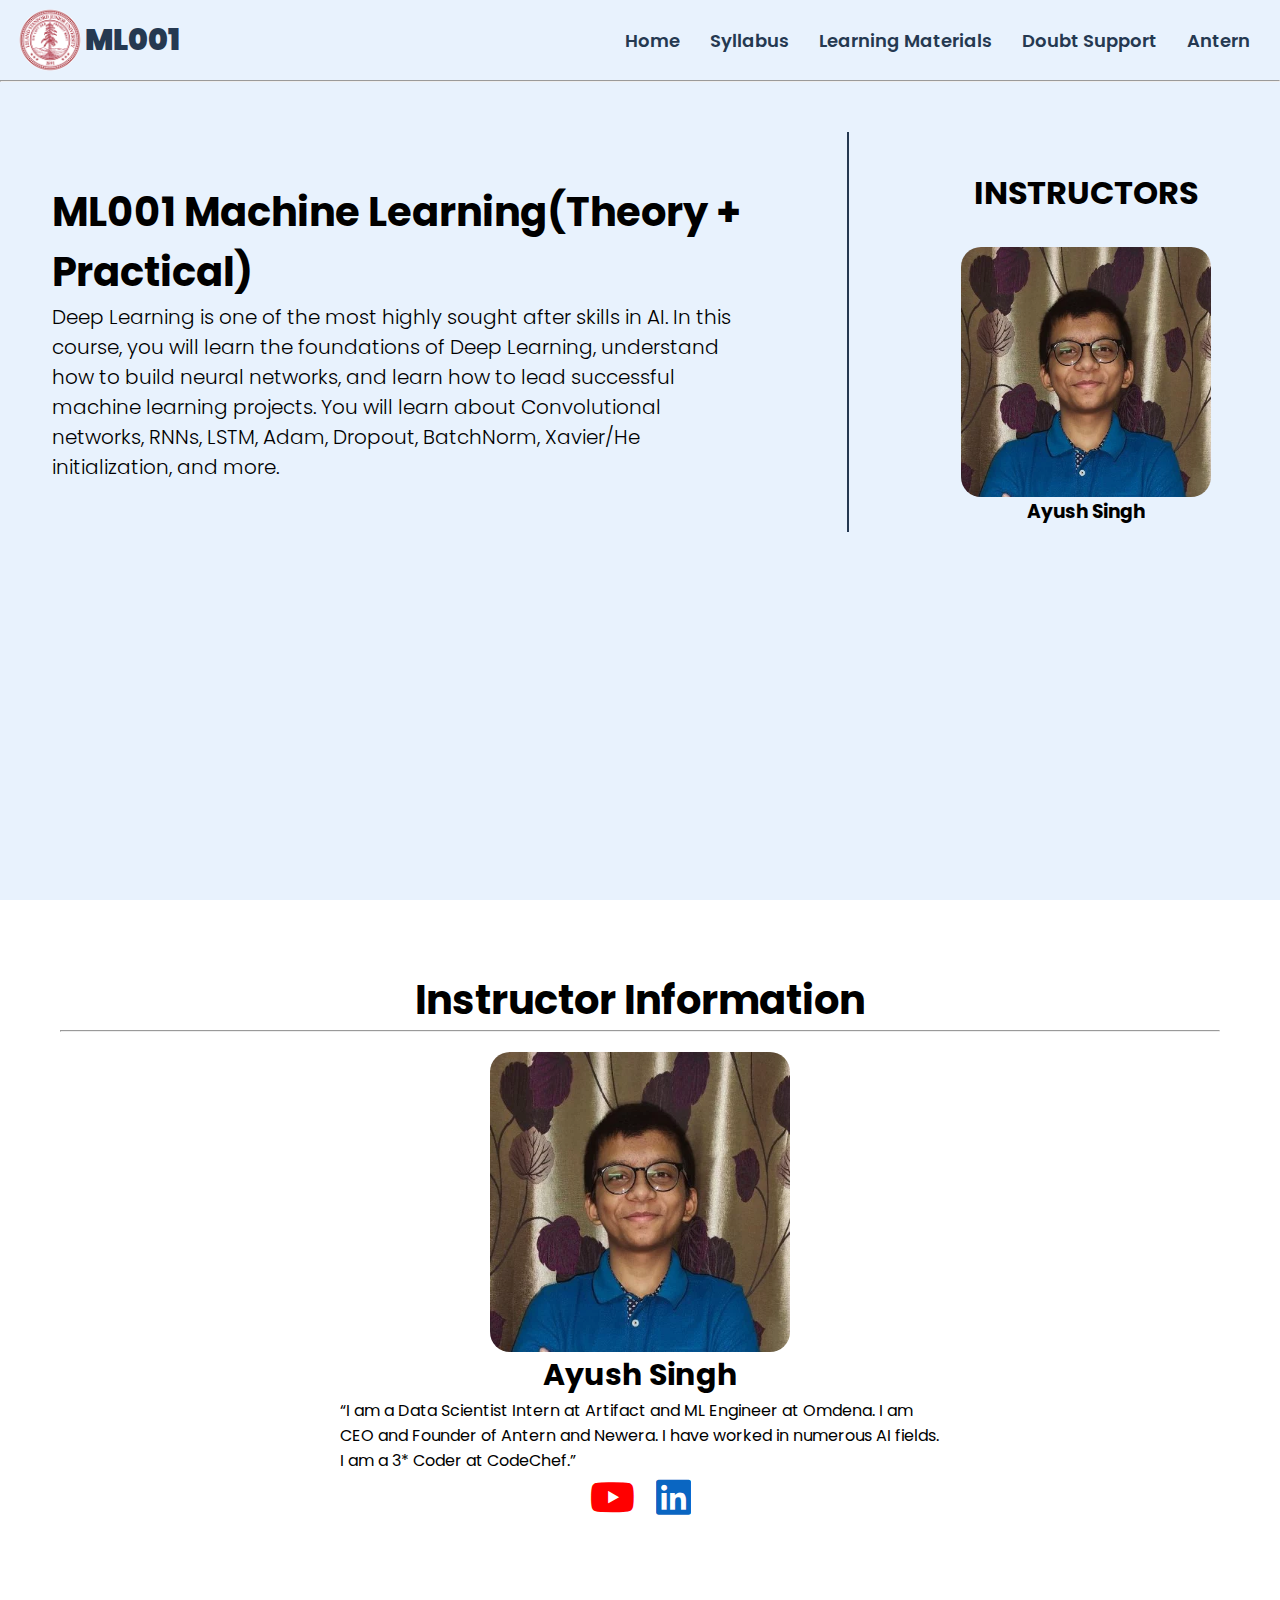
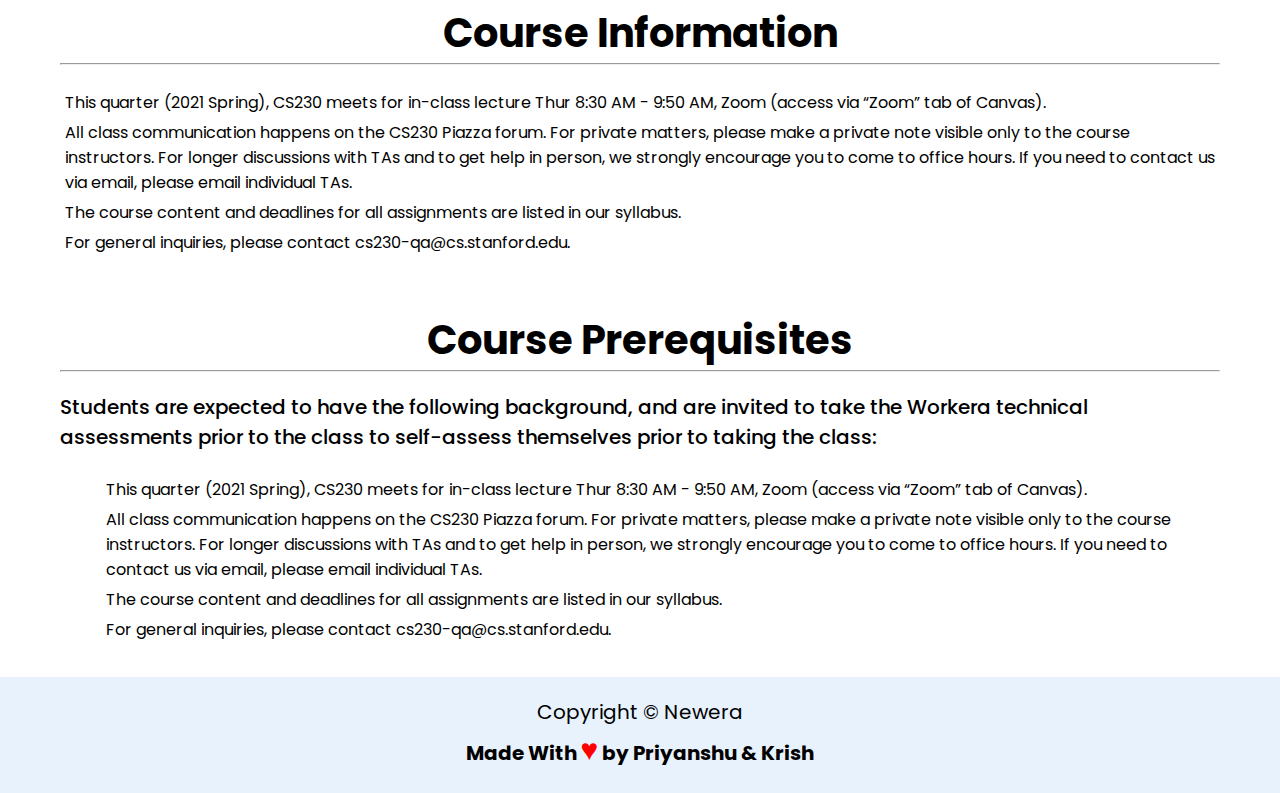
==== index.html @ dd0f0329 "files added" ====
<!DOCTYPE html>
<html lang="en">

<head>
    <meta charset="UTF-8">
    <meta http-equiv="X-UA-Compatible" content="IE=edge">
    <meta name="viewport" content="width=device-width, initial-scale=1.0">
    <title>Newera : MLOO1</title>
    <link rel="stylesheet" type="text/css" href="styles.css">
    <link rel="stylesheet" type="text/css" href="https://cdnjs.cloudflare.com/ajax/libs/font-awesome/5.15.4/css/all.min.css">
</head>

<body>
    <main class="main">
        
        <header class="header">
            <!-- Navbar Starts -->
            <nav class="navbar">
                <div class="logo">
                    <img src="./assets/stf.png">
                    <h1>ML001</h1>
                </div>
                <ul>
                    <li><a href="#">Home</a></li>
                    <li><a href="#">Syllabus</a></li>
                    <li><a href="#">Learning Materials</a></li>
                    <li><a href="./pages/doubt.html">Doubt Support</a></li>
                    <li><a href="https://antern.co/" target="_blank">Antern</a></li>
                </ul>
            </nav>
            <!-- Navbar Ends -->
            <hr>
            <section class="intro">
                <div class="text">
                    <h1>ML001 Machine Learning(Theory + Practical)</h1>
                    <p>Deep Learning is one of the most highly sought after skills in AI. In this course, you will learn the foundations of Deep Learning, understand how to build neural networks, and learn how to lead successful machine learning projects. You will learn about Convolutional networks, RNNs, LSTM, Adam, Dropout, BatchNorm, Xavier/He initialization, and more.</p>
                </div>

                <div class="hl"></div>

                <div class="instructor">
                    <h1>Instructors</h1>
                    <img src="./assets/ayush.png">
                    <h3>Ayush Singh</h3>
                </div>
            </section>

        </header>

        <section class="instructorinfo">
            <div class="title">
                <h1>Instructor Information</h1>
                <hr>
            </div>
            <div class="img">
                <img src="./assets/ayush.png" alt="Ayush Singh">
                <h1>Ayush Singh</h1>
                <p>“I am a Data Scientist Intern at Artifact and ML Engineer at Omdena. I am CEO and Founder of Antern and Newera. I have worked in numerous AI fields. I am a 3* Coder at CodeChef.”</p>
            </div>
            <div class="socials">
                <a target="_blank" class="yt" href="https://www.youtube.com/channel/UC_sl8H2k4xC9RLqyHsnDkcA"><i class="fab fa-youtube"></i></a>
                <a target="_blank" class="ln" href="https://www.linkedin.com/in/ayush-singh488/"><i class="fab fa-linkedin"></i></a>
            </div>
        </section>

        <section class="courseinfo">
            <div class="title">
                <h1>Course Information</h1>
                <hr>
            </div>
            <div class="lists">
                <ul>
                    <li>This quarter (2021 Spring), CS230 meets for in-class lecture Thur 8:30 AM - 9:50 AM, Zoom (access via “Zoom” tab of Canvas).</li>
                    <li>All class communication happens on the CS230 Piazza forum. For private matters, please make a private note visible only to the course instructors. For longer discussions with TAs and to get help in person, we strongly encourage you to come to office hours. If you need to contact us via email, please email individual TAs.</li>
                    <li>The course content and deadlines for all assignments are listed in our syllabus.</li>
                    <li>For general inquiries, please contact cs230-qa@cs.stanford.edu.</li>
                </ul>
            </div>
        </section>

        <section class="prerequisiteinfo">
            <div class="title">
                <h1>Course Prerequisites</h1>
                <hr>
            </div>
            <p>Students are expected to have the following background, and are invited to take the Workera technical assessments prior to the class to self-assess themselves prior to taking the class:</p>
            <div class="lists">
                <ul>
                    <li>This quarter (2021 Spring), CS230 meets for in-class lecture Thur 8:30 AM - 9:50 AM, Zoom (access via “Zoom” tab of Canvas).</li>
                    <li>All class communication happens on the CS230 Piazza forum. For private matters, please make a private note visible only to the course instructors. For longer discussions with TAs and to get help in person, we strongly encourage you to come to office hours. If you need to contact us via email, please email individual TAs.</li>
                    <li>The course content and deadlines for all assignments are listed in our syllabus.</li>
                    <li>For general inquiries, please contact cs230-qa@cs.stanford.edu.</li>
                </ul>
            </div>
        </section>

        <footer class="footer">
            <p>Copyright © Newera</p>
            <h1>Made With <span>♥</span> by Priyanshu & Krish</h1>
        </footer>


    </main>

</body>

</html>
---- styles.css ----
@import url('https://fonts.googleapis.com/css2?family=Poppins:wght@300;400;500;600;900&display=swap');


*{
    margin: 0;
    padding: 0;
    box-sizing: border-box;
    font-family: 'Poppins', sans-serif;
    overflow-x: hidden;
}

a{
    text-decoration: none;
}

/* Navbar Styles */
.navbar {
    display: flex;
    flex-direction: row;
    justify-content: space-between;
    align-items: center;
    padding: 5px;
    padding-left: 15px;
    padding-right: 15px;
    background-color: #E8F2FD;
}

.navbar .logo{
    display: flex;
    flex-direction: row;
    justify-content: center;
    align-items: center;
}

.navbar h1{
    font-weight: 900;
    color: #253951;
    font-size: 30px;
}

.navbar img{
    width: 70px;
    height: 70px;
}

.navbar ul{
    display: flex;
    flex-direction: row;
    justify-content: space-evenly;
    align-items: center;
}

.navbar ul li{
    list-style: none;
    margin: 15px;
    font-weight: 600;
}

.navbar ul li a{
    color: #253951;
    font-size: 18px;
}
/* Navbar Styles */

/*Intro Section*/
.header{
    height: 100vh;
    background-color: #E8F2FD;
}
.intro{
    display: flex;
    flex-direction: row;
    align-items: center;
    justify-content: space-around;
    padding: 20px;
    /*background-color: #E8F2FD;*/
}

.intro .hl{
    background-color: #253951;
    width: 2px;
    height: 400px;
    margin: 30px;
}

.intro .text{
    width: 700px;
}

.intro .text h1{
    font-size: 40px;
}

.intro .text p{
    font-size: 20px;
    font-weight: 300;
}

.intro .instructor{
    display: flex;
    flex-direction: column;
    align-items: center;
    /*justify-content: center;*/
}

.intro .instructor img{
    width: 250px;
    height: 250px;
    border-radius: 20px;
}

.intro .instructor h1{
    text-transform: uppercase;
    margin: 30px;
}

.intro .instructor p{
    margin: 10px;
}
/*Intro Section*/

/*Instructor Information*/
.instructorinfo{
    display: flex;
    flex-direction: column;
    align-items: center;
    justify-content: center;
    /*margin-top: 60px;*/
    padding-left: 60px;
    padding-right: 60px;
    margin-top: 50px;
}

.instructorinfo .title {
    width: 100%;
    text-align: center;
    margin: 20px;
}

.instructorinfo .title h1{
    font-size: 40px;
}

.instructorinfo .title hr{
    width: 100%;
}

.instructorinfo .img{
    display: flex;
    flex-direction: column;
    align-items: center;
    justify-content: center;
}

.instructorinfo .img img{
    width: 300px;
    height: auto;
    border-radius: 20px;
}

.instructorinfo .img h1{
    font-size: 30px;
}

.instructorinfo .img p{
    width: 600px;
}

.instructorinfo .socials{
    font-size: 40px;
}

.instructorinfo .socials .yt{
    color: red;
    margin: 5px;
}

.instructorinfo .socials .ln{
    color: #0A66C2;
    margin: 5px;
}


/*Instructor Information*/

/*Course Information*/
.courseinfo{
    display: flex;
    flex-direction: column;
    align-items: center;
    justify-content: center;
    /*margin-top: 60px;*/
    padding-left: 60px;
    padding-right: 60px;
    margin-top: 50px;
}

.courseinfo .title {
    width: 100%;
    text-align: center;
    margin: 20px;
}

.courseinfo .title h1{
    font-size: 40px;
}

.courseinfo .title hr{
    width: 100%;
}

.courseinfo .lists ul li{
    list-style: circle;
    font-size: 16px;
    margin: 5px;
}

/*Course Information*/

/*Prerequisite Information*/

.prerequisiteinfo{
    display: flex;
    flex-direction: column;
    align-items: center;
    justify-content: center;
    /*margin-top: 60px;*/
    padding-left: 60px;
    padding-right: 60px;
    margin-top: 30px;
}

.prerequisiteinfo .title {
    width: 100%;
    text-align: center;
    margin: 20px;
}

.prerequisiteinfo p{
    font-weight: 500;
    font-size: 20px;
    margin-bottom: 20px;
}

.prerequisiteinfo .title h1{
    font-size: 40px;
}

.prerequisiteinfo .title hr{
    width: 100%;
}

.prerequisiteinfo .lists{
    width: 93%;
}

.prerequisiteinfo .lists ul li{
    list-style: circle;
    font-size: 16px;
    margin: 5px;
}

/*Prerequisite Information*/

/*Footer*/

.footer{
    text-align: center;
    background-color: #E8F2FD;
    font-size: 10px;
    padding: 20px;
    margin-top: 30px;
}

.footer p{
    font-size: 20px;
}

.footer h1 span {
    color: red;
    font-size: 30px;
}

/*Footer*/

/*Responsiveness*/

@media only screen and (max-width: 500px) {
    /*Intro*/
    .intro .instructor{
        display: none;
    }

    .intro .hl{
        display: none;
    }

    .intro {
        width: 90%;
    }

    .intro .text h1{
        font-size: 20px;
    }

    .intro .text p{
        font-size: 15px;
    }

    /*Instructor*/
    .instructorinfo{
    display: flex;
    flex-direction: column;
    align-items: center;
    justify-content: center;
    /*margin-top: 60px;*/
    padding-left: 60px;
    padding-right: 60px;
    margin-top: 50px;
    }

    .instructorinfo .title {
        width: 100%;
        text-align: center;
        margin: 20px;
    }

    .instructorinfo .title h1{
        font-size: 30px;
    }

    .instructorinfo .title hr{
        width: 100%;
    }
    .instructorinfo .img{
        display: flex;
        flex-direction: column;
        align-items: center;
        justify-content: center;
    }

    .instructorinfo .img img{
        width: 150px;
        height: auto;
        border-radius: 20px;
    }

    .instructorinfo .img h1{
        font-size: 15px;
    }

    .instructorinfo .img p{
        width: 100%;
        text-align: center;
        font-size: 10px;
    }

    .instructorinfo .socials{
        font-size: 30px;
    }

    .instructorinfo .socials .yt{
        color: red;
        margin: 5px;
    }

    .instructorinfo .socials .ln{
        color: #0A66C2;
        margin: 5px;
    }

    .courseinfo{
        display: flex;
        flex-direction: column;
        align-items: center;
        justify-content: center;
        /*margin-top: 60px;*/
        padding-left: 60px;
        padding-right: 60px;
        margin-top: 50px;
    }

    .courseinfo .title {
        width: 100%;
        text-align: center;
        margin: 20px;
    }

    .courseinfo .title h1{
        font-size: 20px;
    }

    .courseinfo .title hr{
        width: 100%;
    }

    .courseinfo .lists ul li{
        font-size: 10px;
    }

    .prerequisiteinfo{
        display: flex;
        flex-direction: column;
        align-items: center;
        justify-content: center;
        /*margin-top: 60px;*/
        padding-left: 60px;
        padding-right: 60px;
        margin-top: 50px;
    }

    .prerequisiteinfo .title {
        width: 100%;
        text-align: center;
        margin: 20px;
    }

    .prerequisiteinfo .title h1{
        font-size: 20px;
    }

    .prerequisiteinfo .title hr{
        width: 100%;
    }

    .prerequisiteinfo .lists ul li{
        font-size: 10px;
    }
    .prerequisiteinfo p{
        font-weight: 500;
        font-size: 10px;
        margin-bottom: 20px;
    }

    .navbar {
        display: flex;
        flex-direction: column;
        justify-content: space-between;
        align-items: center;
    }

    .navbar ul li a{
        font-size: 6px;
        font-weight: 900;
    }

    .header {
        height: 80vh;
    }

    .footer h1{
        font-size: 10px;
    }
    .footer p{
        font-size: 10px;
    }

    .footer h1 span{
        font-size: 10px;
    }
}
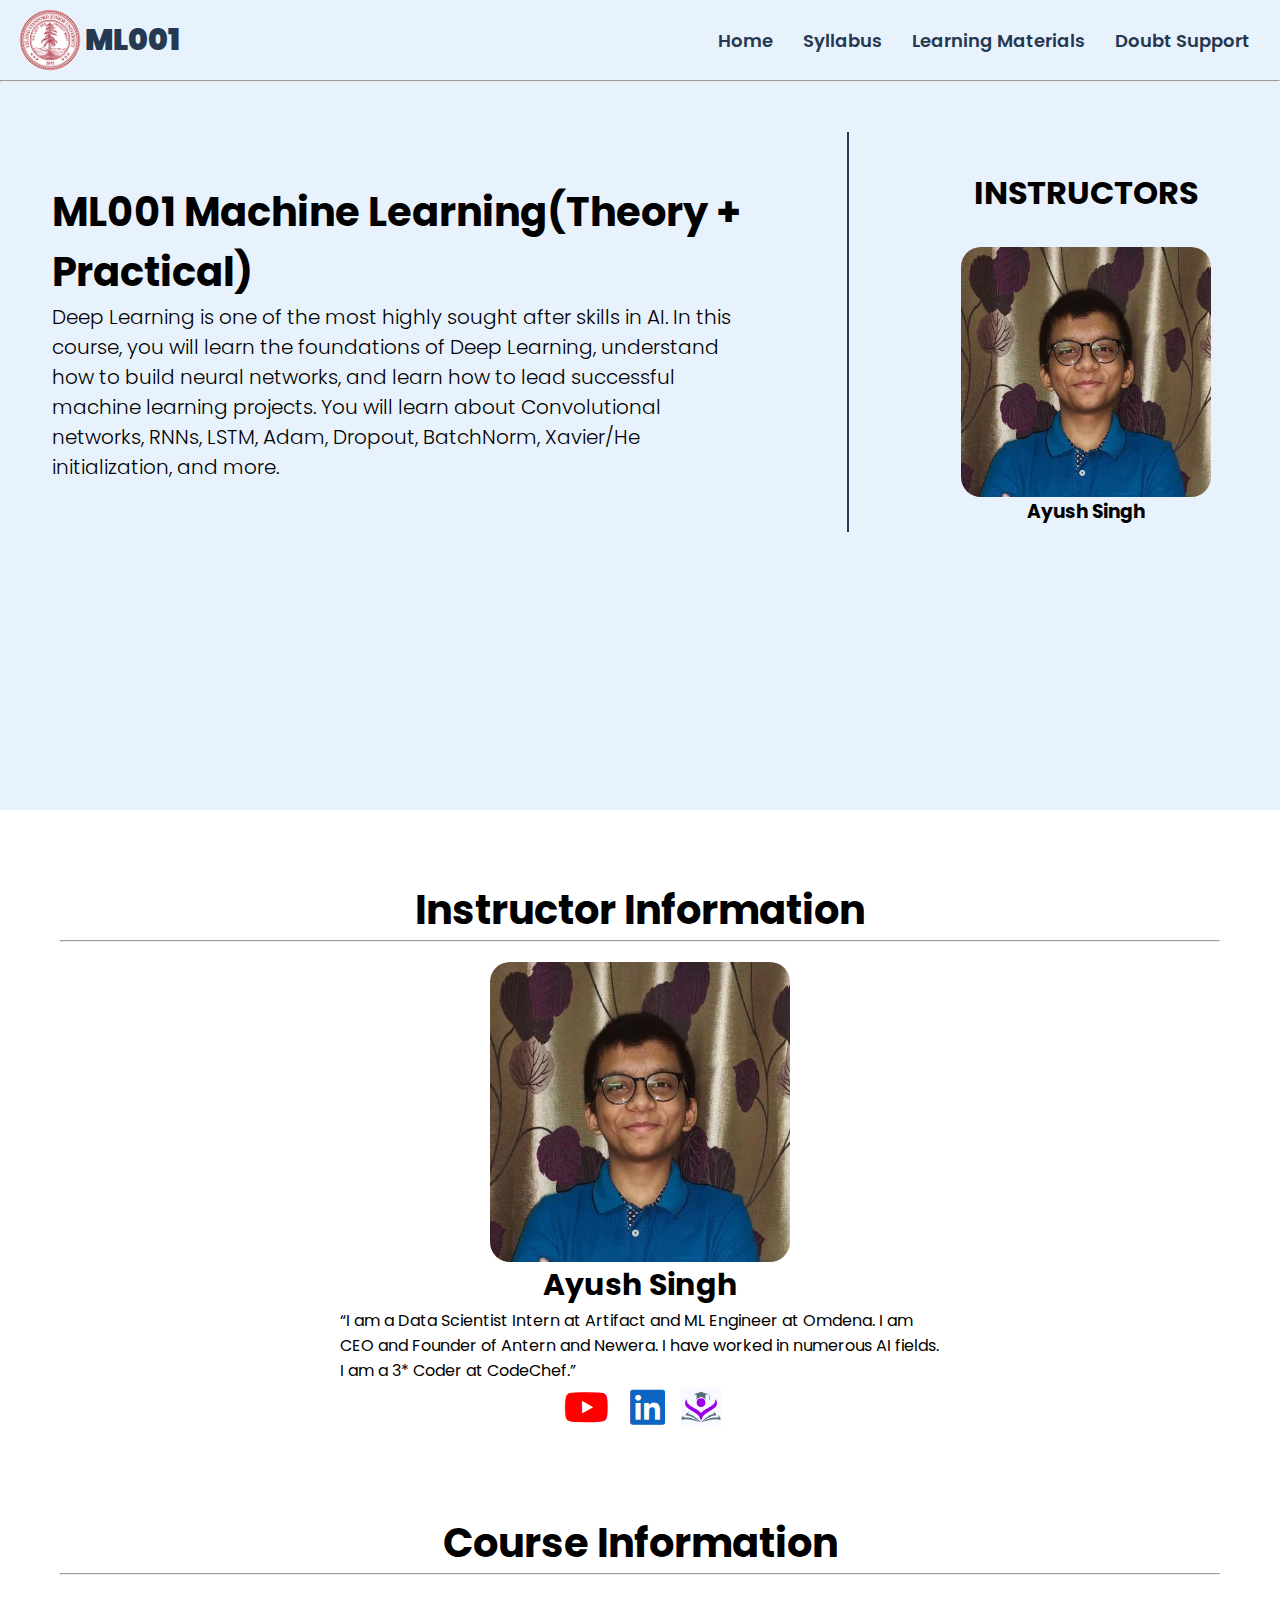
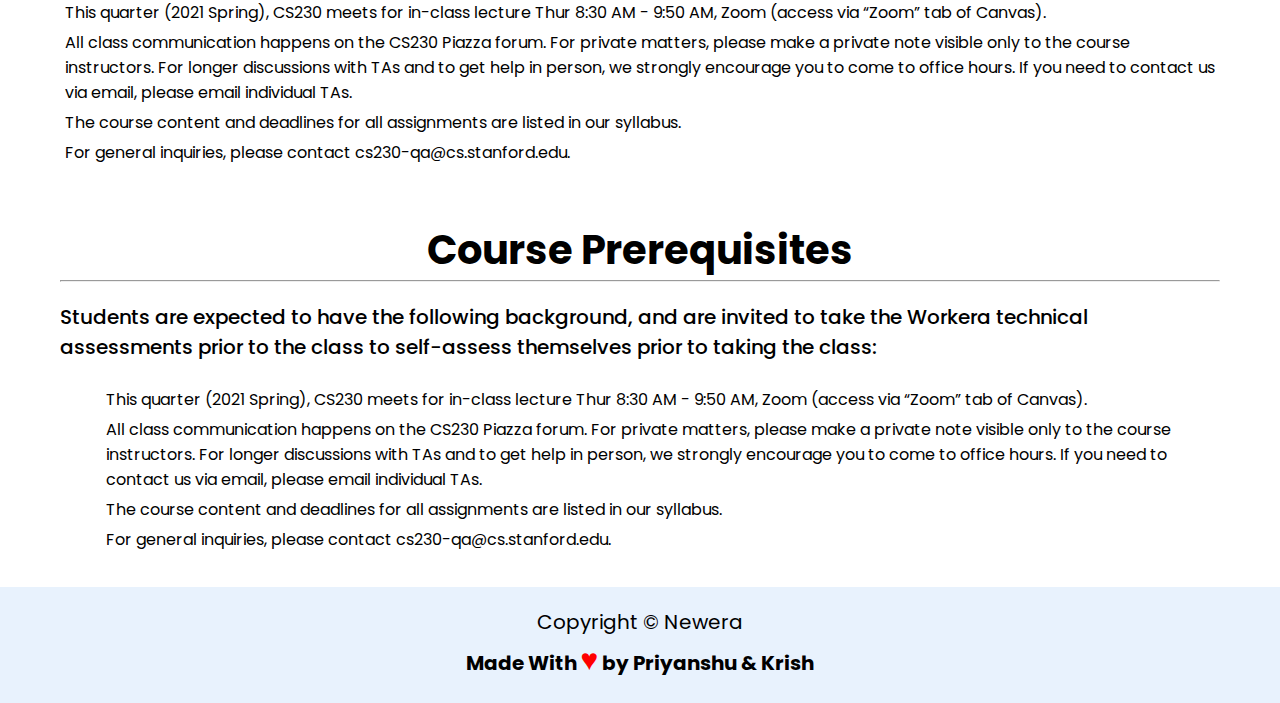
==== commit 325f04ac: "improved" ====
--- a/index.html
+++ b/index.html
@@ -25,7 +25,6 @@
                     <li><a href="#">Syllabus</a></li>
                     <li><a href="#">Learning Materials</a></li>
                     <li><a href="./pages/doubt.html">Doubt Support</a></li>
-                    <li><a href="https://antern.co/" target="_blank">Antern</a></li>
                 </ul>
             </nav>
             <!-- Navbar Ends -->
@@ -60,6 +59,7 @@
             <div class="socials">
                 <a target="_blank" class="yt" href="https://www.youtube.com/channel/UC_sl8H2k4xC9RLqyHsnDkcA"><i class="fab fa-youtube"></i></a>
                 <a target="_blank" class="ln" href="https://www.linkedin.com/in/ayush-singh488/"><i class="fab fa-linkedin"></i></a>
+                <a href="https://antern.co/" target="_blank"><img style="width: 40px;" src="./assets/titlelogo.png" alt=""></a>
             </div>
         </section>
 
@@ -96,7 +96,7 @@
 
         <footer class="footer">
             <p>Copyright © Newera</p>
-            <h1>Made With <span>♥</span> by Priyanshu & Krish</h1>
+            <h1>Made With <span>♥</span> by <a href="https://www.linkedin.com/in/priyanshu-bhattacharjee/" target="_blank">Priyanshu</a> & <a href="https://www.linkedin.com/in/krish-jg-jaiswal/">Krish</a></h1>
         </footer>
 
 
--- a/styles.css
+++ b/styles.css
@@ -64,8 +64,9 @@
 
 /*Intro Section*/
 .header{
-    height: 100vh;
+    height: 90vh;
     background-color: #E8F2FD;
+    overflow-y: hidden;
 }
 .intro{
     display: flex;
@@ -279,6 +280,17 @@
 .footer h1 span {
     color: red;
     font-size: 30px;
+}
+
+.footer a{
+    color: #000;
+    border-bottom: 0px solid black;
+    transition: border-bottom 0.1s ease;
+}
+
+.footer a:hover{
+    border-bottom: 2px solid black;
+    transition: border-bottom 0.1s ease;
 }
 
 /*Footer*/
@@ -440,7 +452,7 @@
     }
 
     .navbar ul li a{
-        font-size: 6px;
+        font-size: 8px;
         font-weight: 900;
     }
 
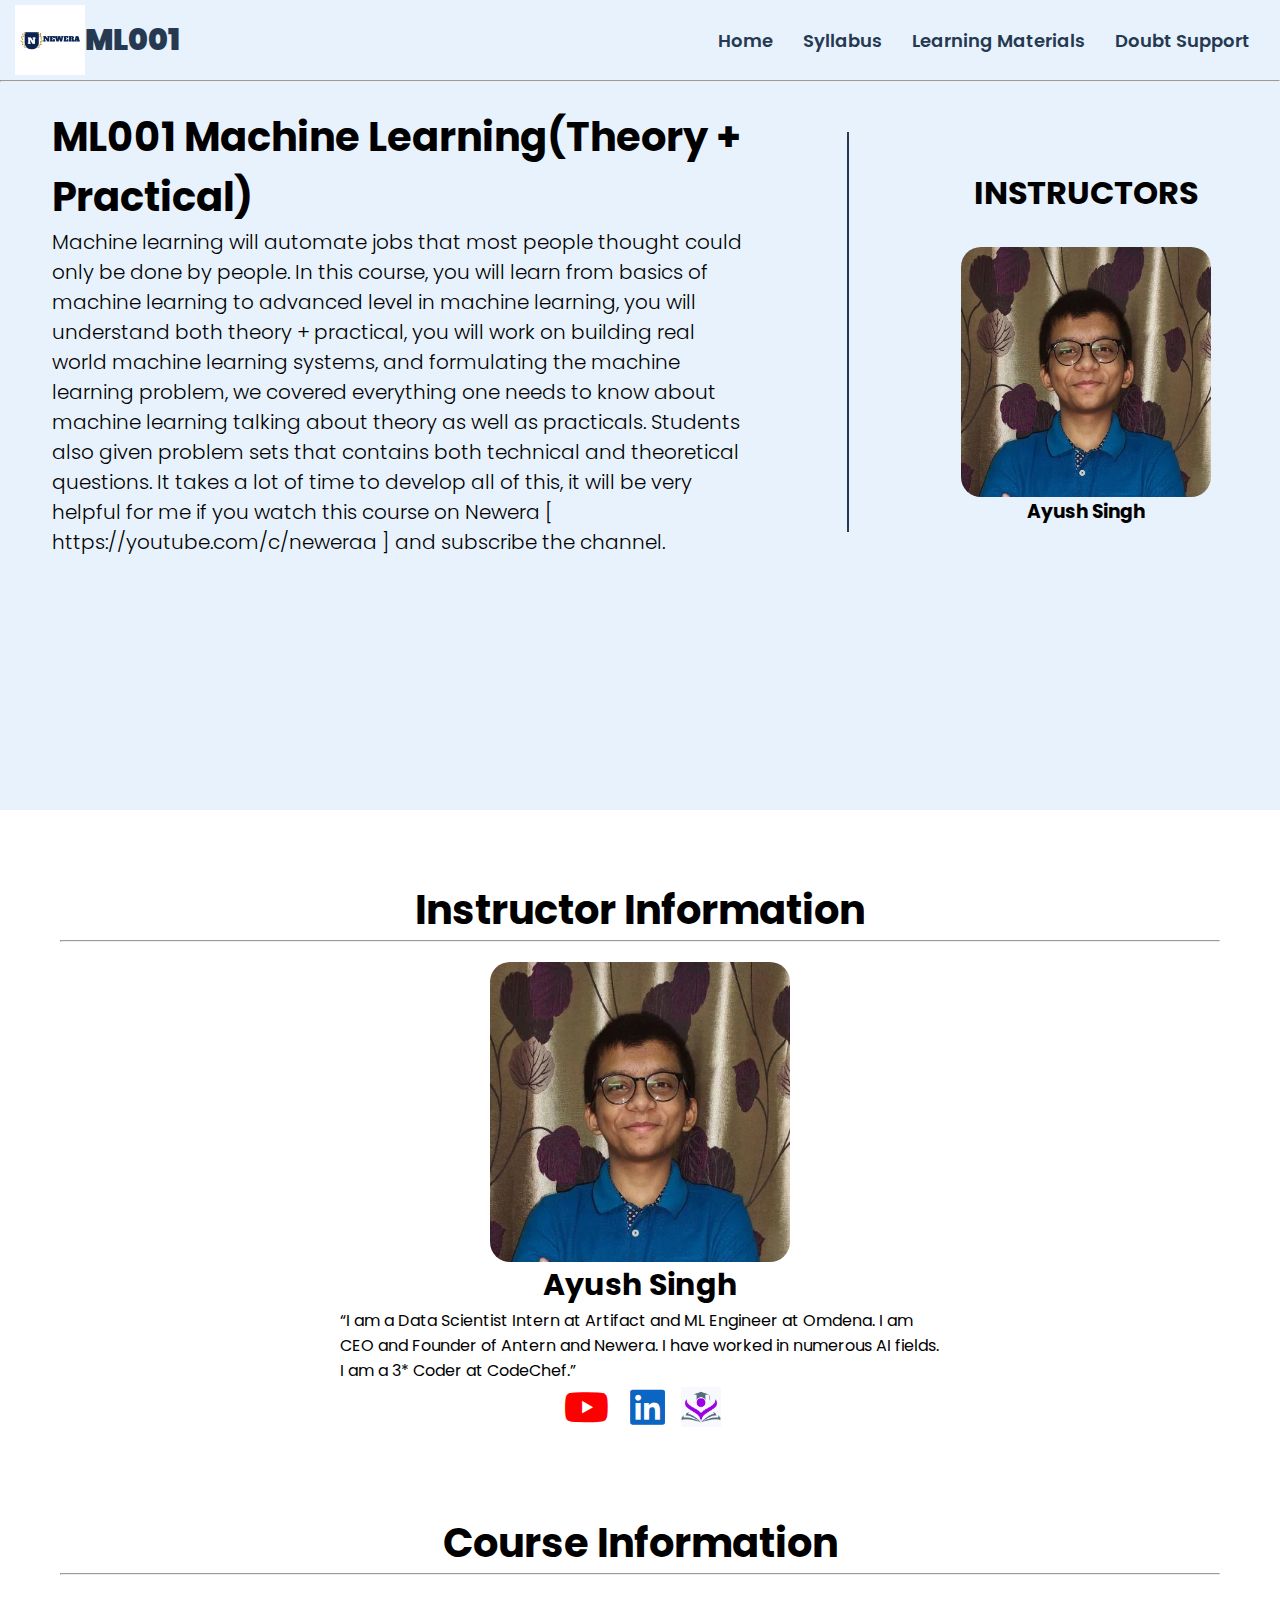
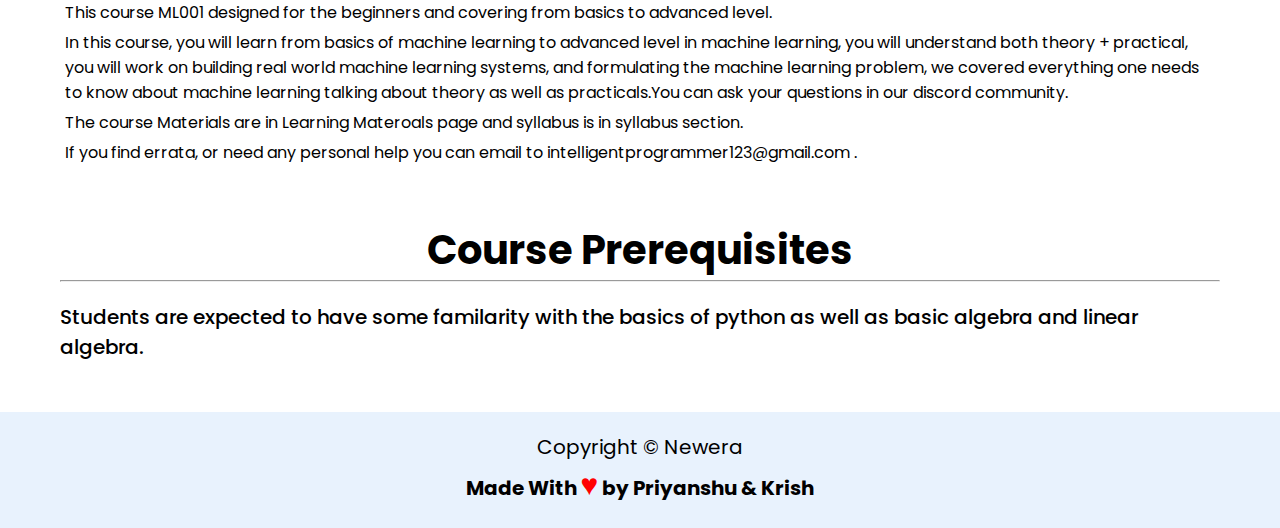
==== commit 2f64e4f2: "v1" ====
--- a/index.html
+++ b/index.html
@@ -1,107 +1,155 @@
 <!DOCTYPE html>
 <html lang="en">
+  <head>
+    <meta charset="UTF-8" />
+    <meta http-equiv="X-UA-Compatible" content="IE=edge" />
+    <meta name="viewport" content="width=device-width, initial-scale=1.0" />
+    <title>Newera : MLOO1</title>
+    <link rel="stylesheet" type="text/css" href="styles.css" />
+    <link
+      rel="stylesheet"
+      type="text/css"
+      href="https://cdnjs.cloudflare.com/ajax/libs/font-awesome/5.15.4/css/all.min.css"
+    />
+  </head>
 
-<head>
-    <meta charset="UTF-8">
-    <meta http-equiv="X-UA-Compatible" content="IE=edge">
-    <meta name="viewport" content="width=device-width, initial-scale=1.0">
-    <title>Newera : MLOO1</title>
-    <link rel="stylesheet" type="text/css" href="styles.css">
-    <link rel="stylesheet" type="text/css" href="https://cdnjs.cloudflare.com/ajax/libs/font-awesome/5.15.4/css/all.min.css">
-</head>
+  <body>
+    <main class="main">
+      <header class="header">
+        <!-- Navbar Starts -->
+        <nav class="navbar">
+          <div class="logo">
+            <img src="./assets/stf.png" />
+            <h1>ML001</h1>
+          </div>
+          <ul>
+            <li><a href="../index.html">Home</a></li>
+            <li><a href="./pages/syllabus.html">Syllabus</a></li>
+            <li><a href="./pages/lectures.html">Learning Materials</a></li>
+            <li><a href="./pages/doubt.html">Doubt Support</a></li>
+          </ul>
+        </nav>
+        <!-- Navbar Ends -->
+        <hr />
+        <section class="intro">
+          <div class="text">
+            <h1>ML001 Machine Learning(Theory + Practical)</h1>
+            <p>
+              Machine learning will automate jobs that most people thought could
+              only be done by people. In this course, you will learn from basics
+              of machine learning to advanced level in machine learning, you
+              will understand both theory + practical, you will work on building
+              real world machine learning systems, and formulating the machine
+              learning problem, we covered everything one needs to know about
+              machine learning talking about theory as well as practicals.
+              Students also given problem sets that contains both technical and
+              theoretical questions. It takes a lot of time to develop all of
+              this, it will be very helpful for me if you watch this course on
+              Newera [ https://youtube.com/c/neweraa ] and subscribe the
+              channel.
+            </p>
+          </div>
 
-<body>
-    <main class="main">
-        
-        <header class="header">
-            <!-- Navbar Starts -->
-            <nav class="navbar">
-                <div class="logo">
-                    <img src="./assets/stf.png">
-                    <h1>ML001</h1>
-                </div>
-                <ul>
-                    <li><a href="#">Home</a></li>
-                    <li><a href="#">Syllabus</a></li>
-                    <li><a href="#">Learning Materials</a></li>
-                    <li><a href="./pages/doubt.html">Doubt Support</a></li>
-                </ul>
-            </nav>
-            <!-- Navbar Ends -->
-            <hr>
-            <section class="intro">
-                <div class="text">
-                    <h1>ML001 Machine Learning(Theory + Practical)</h1>
-                    <p>Deep Learning is one of the most highly sought after skills in AI. In this course, you will learn the foundations of Deep Learning, understand how to build neural networks, and learn how to lead successful machine learning projects. You will learn about Convolutional networks, RNNs, LSTM, Adam, Dropout, BatchNorm, Xavier/He initialization, and more.</p>
-                </div>
+          <div class="hl"></div>
 
-                <div class="hl"></div>
+          <div class="instructor">
+            <h1>Instructors</h1>
+            <img src="./assets/ayush.png" />
+            <h3>Ayush Singh</h3>
+          </div>
+        </section>
+      </header>
 
-                <div class="instructor">
-                    <h1>Instructors</h1>
-                    <img src="./assets/ayush.png">
-                    <h3>Ayush Singh</h3>
-                </div>
-            </section>
+      <section class="instructorinfo">
+        <div class="title">
+          <h1>Instructor Information</h1>
+          <hr />
+        </div>
+        <div class="img">
+          <img src="./assets/ayush.png" alt="Ayush Singh" />
+          <h1>Ayush Singh</h1>
+          <p>
+            “I am a Data Scientist Intern at Artifact and ML Engineer at Omdena.
+            I am CEO and Founder of Antern and Newera. I have worked in numerous
+            AI fields. I am a 3* Coder at CodeChef.”
+          </p>
+        </div>
+        <div class="socials">
+          <a
+            target="_blank"
+            class="yt"
+            href="https://www.youtube.com/channel/UC_sl8H2k4xC9RLqyHsnDkcA"
+            ><i class="fab fa-youtube"></i
+          ></a>
+          <a
+            target="_blank"
+            class="ln"
+            href="https://www.linkedin.com/in/ayush-singh488/"
+            ><i class="fab fa-linkedin"></i
+          ></a>
+          <a href="https://antern.co/" target="_blank"
+            ><img style="width: 40px" src="./assets/titlelogo.png" alt=""
+          /></a>
+        </div>
+      </section>
 
-        </header>
+      <section class="courseinfo">
+        <div class="title">
+          <h1>Course Information</h1>
+          <hr />
+        </div>
+        <div class="lists">
+          <ul>
+            <li>
+              This course ML001 designed for the beginners and covering from
+              basics to advanced level.
+            </li>
+            <li>
+              In this course, you will learn from basics of machine learning to
+              advanced level in machine learning, you will understand both
+              theory + practical, you will work on building real world machine
+              learning systems, and formulating the machine learning problem, we
+              covered everything one needs to know about machine learning
+              talking about theory as well as practicals.You can ask your
+              questions in our discord community.
+            </li>
+            <li>
+              The course Materials are in Learning Materoals page and syllabus
+              is in syllabus section.
+            </li>
+            <li>
+              If you find errata, or need any personal help you can email to
+              intelligentprogrammer123@gmail.com .
+            </li>
+          </ul>
+        </div>
+      </section>
 
-        <section class="instructorinfo">
-            <div class="title">
-                <h1>Instructor Information</h1>
-                <hr>
-            </div>
-            <div class="img">
-                <img src="./assets/ayush.png" alt="Ayush Singh">
-                <h1>Ayush Singh</h1>
-                <p>“I am a Data Scientist Intern at Artifact and ML Engineer at Omdena. I am CEO and Founder of Antern and Newera. I have worked in numerous AI fields. I am a 3* Coder at CodeChef.”</p>
-            </div>
-            <div class="socials">
-                <a target="_blank" class="yt" href="https://www.youtube.com/channel/UC_sl8H2k4xC9RLqyHsnDkcA"><i class="fab fa-youtube"></i></a>
-                <a target="_blank" class="ln" href="https://www.linkedin.com/in/ayush-singh488/"><i class="fab fa-linkedin"></i></a>
-                <a href="https://antern.co/" target="_blank"><img style="width: 40px;" src="./assets/titlelogo.png" alt=""></a>
-            </div>
-        </section>
+      <section class="prerequisiteinfo">
+        <div class="title">
+          <h1>Course Prerequisites</h1>
+          <hr />
+        </div>
+        <p>
+          Students are expected to have some familarity with the basics of
+          python as well as basic algebra and linear algebra.
+        </p>
+      </section>
 
-        <section class="courseinfo">
-            <div class="title">
-                <h1>Course Information</h1>
-                <hr>
-            </div>
-            <div class="lists">
-                <ul>
-                    <li>This quarter (2021 Spring), CS230 meets for in-class lecture Thur 8:30 AM - 9:50 AM, Zoom (access via “Zoom” tab of Canvas).</li>
-                    <li>All class communication happens on the CS230 Piazza forum. For private matters, please make a private note visible only to the course instructors. For longer discussions with TAs and to get help in person, we strongly encourage you to come to office hours. If you need to contact us via email, please email individual TAs.</li>
-                    <li>The course content and deadlines for all assignments are listed in our syllabus.</li>
-                    <li>For general inquiries, please contact cs230-qa@cs.stanford.edu.</li>
-                </ul>
-            </div>
-        </section>
-
-        <section class="prerequisiteinfo">
-            <div class="title">
-                <h1>Course Prerequisites</h1>
-                <hr>
-            </div>
-            <p>Students are expected to have the following background, and are invited to take the Workera technical assessments prior to the class to self-assess themselves prior to taking the class:</p>
-            <div class="lists">
-                <ul>
-                    <li>This quarter (2021 Spring), CS230 meets for in-class lecture Thur 8:30 AM - 9:50 AM, Zoom (access via “Zoom” tab of Canvas).</li>
-                    <li>All class communication happens on the CS230 Piazza forum. For private matters, please make a private note visible only to the course instructors. For longer discussions with TAs and to get help in person, we strongly encourage you to come to office hours. If you need to contact us via email, please email individual TAs.</li>
-                    <li>The course content and deadlines for all assignments are listed in our syllabus.</li>
-                    <li>For general inquiries, please contact cs230-qa@cs.stanford.edu.</li>
-                </ul>
-            </div>
-        </section>
-
-        <footer class="footer">
-            <p>Copyright © Newera</p>
-            <h1>Made With <span>♥</span> by <a href="https://www.linkedin.com/in/priyanshu-bhattacharjee/" target="_blank">Priyanshu</a> & <a href="https://www.linkedin.com/in/krish-jg-jaiswal/">Krish</a></h1>
-        </footer>
-
-
+      <footer class="footer">
+        <a href="https://www.youtube.com/channel/UC_sl8H2k4xC9RLqyHsnDkcA"
+          ><p>Copyright © Newera</p></a
+        >
+        <h1>
+          Made With <span>♥</span> by
+          <a
+            href="https://www.linkedin.com/in/priyanshu-bhattacharjee/"
+            target="_blank"
+            >Priyanshu</a
+          >
+          & <a href="https://www.linkedin.com/in/krish-jg-jaiswal/">Krish</a>
+        </h1>
+      </footer>
     </main>
-
-</body>
-
-</html>+  </body>
+</html>
